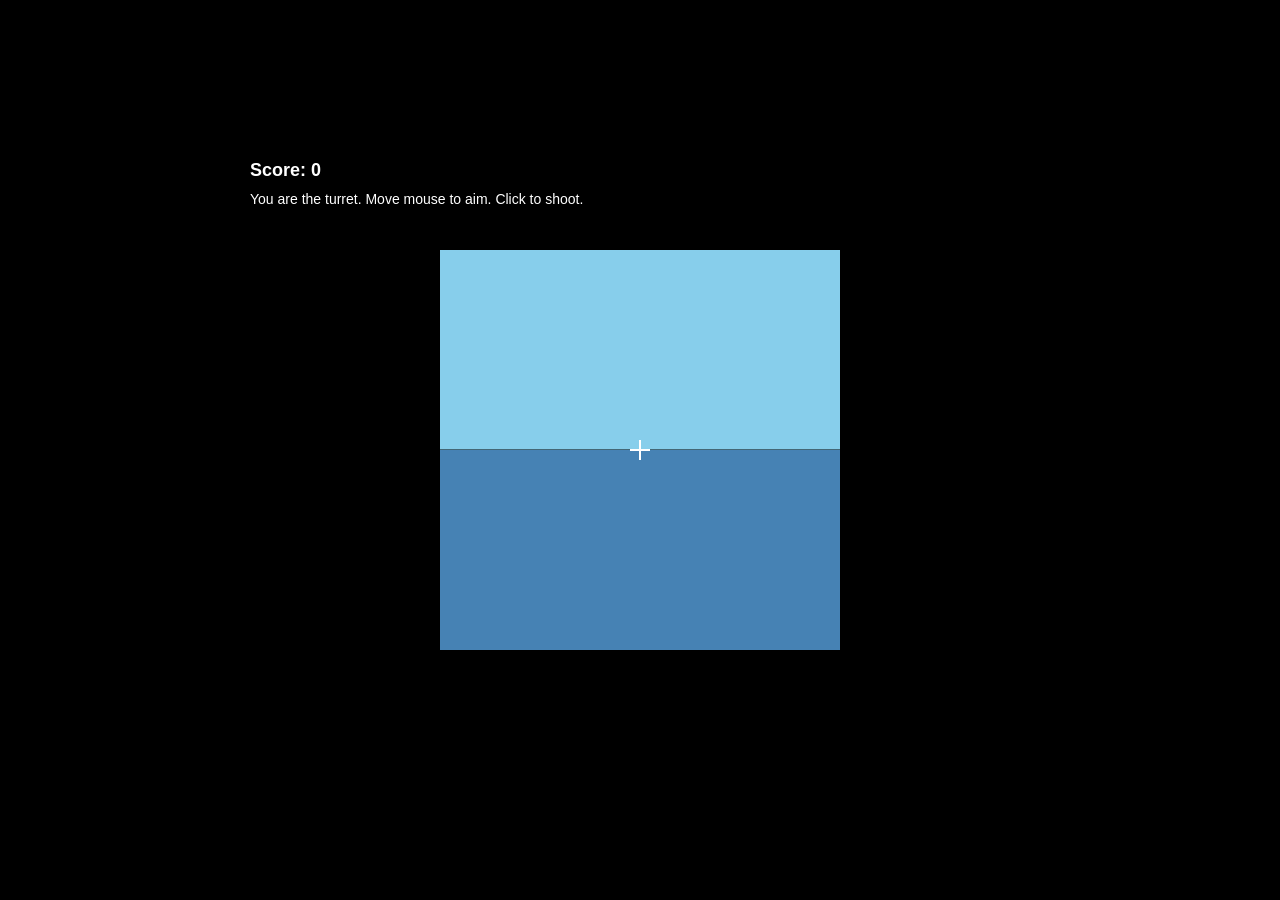
==== Warship/index.html @ a42882f4 "iniitial commit" ====
<!DOCTYPE html>
<html lang="en">
<head>
    <meta charset="UTF-8">
    <meta name="viewport" content="width=device-width, initial-scale=1.0">
    <title>Turret View</title>
    <link rel="stylesheet" href="style.css">
</head>
<body>
    <div id="game-container">
        <canvas id="game-canvas" width="800" height="600"></canvas>
        <div id="ui">
            <div id="score">Score: 0</div>
            <div id="instructions">You are the turret. Move mouse to aim. Click to shoot.</div>
        </div>
    </div>
    <script src="script.js"></script>
</body>
</html>
---- Warship/style.css ----
body {
    margin: 0;
    padding: 0;
    display: flex;
    justify-content: center;
    align-items: center;
    height: 100vh;
    background-color: #000; /* Black for inside barrel */
    font-family: Arial, sans-serif;
}

#game-container {
    position: relative;
}

#game-canvas {
    display: block;
    background-color: #000;
}

#ui {
    position: absolute;
    top: 10px;
    left: 10px;
    color: white;
    font-size: 18px;
}

#score {
    font-weight: bold;
}

#instructions {
    margin-top: 10px;
    font-size: 14px;
}
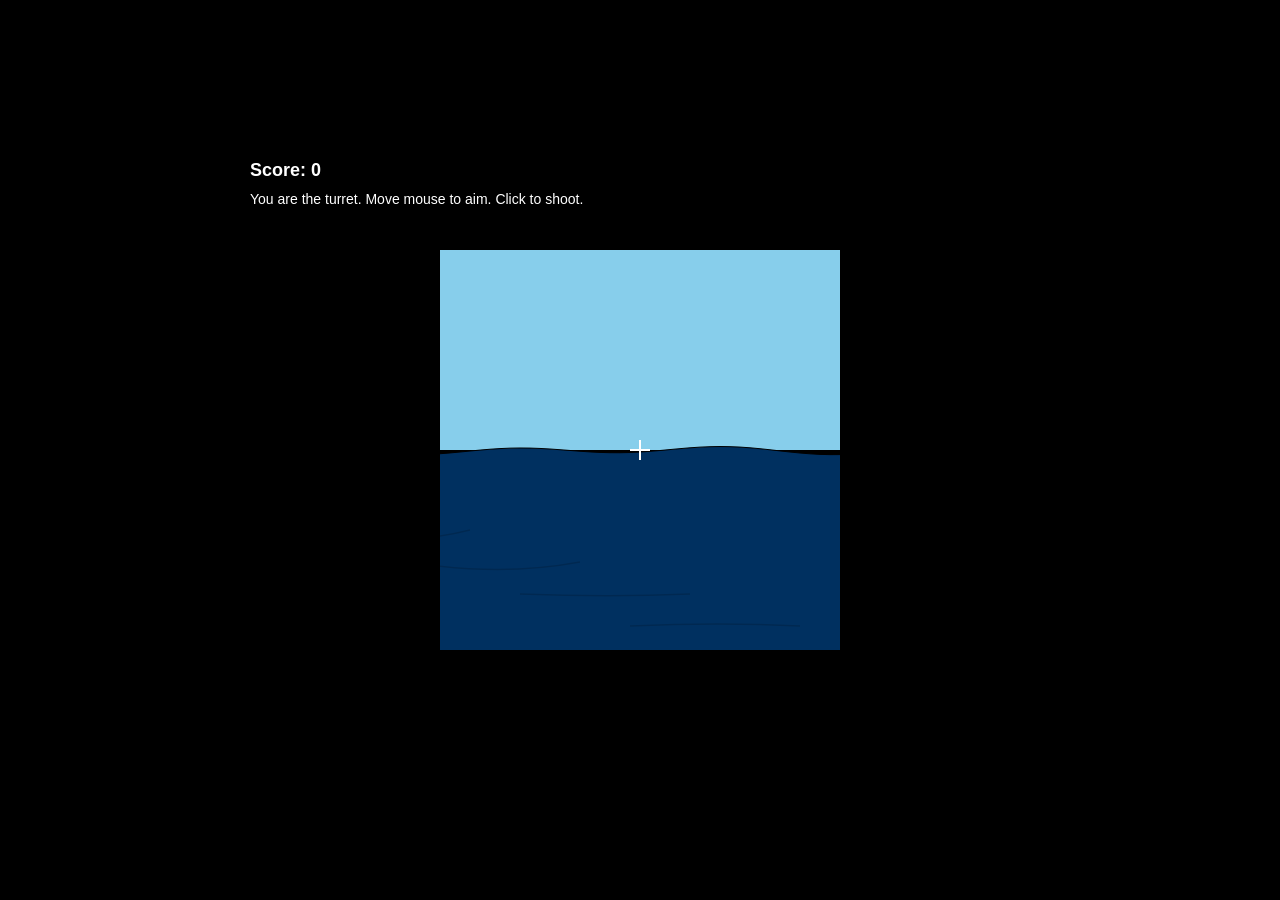
==== commit 8da2ae6f: "test changes" ====
--- a/Warship/index.html
+++ b/Warship/index.html
@@ -6,6 +6,7 @@
     <title>Turret View</title>
     <link rel="stylesheet" href="style.css">
 </head>
+
 <body>
     <div id="game-container">
         <canvas id="game-canvas" width="800" height="600"></canvas>
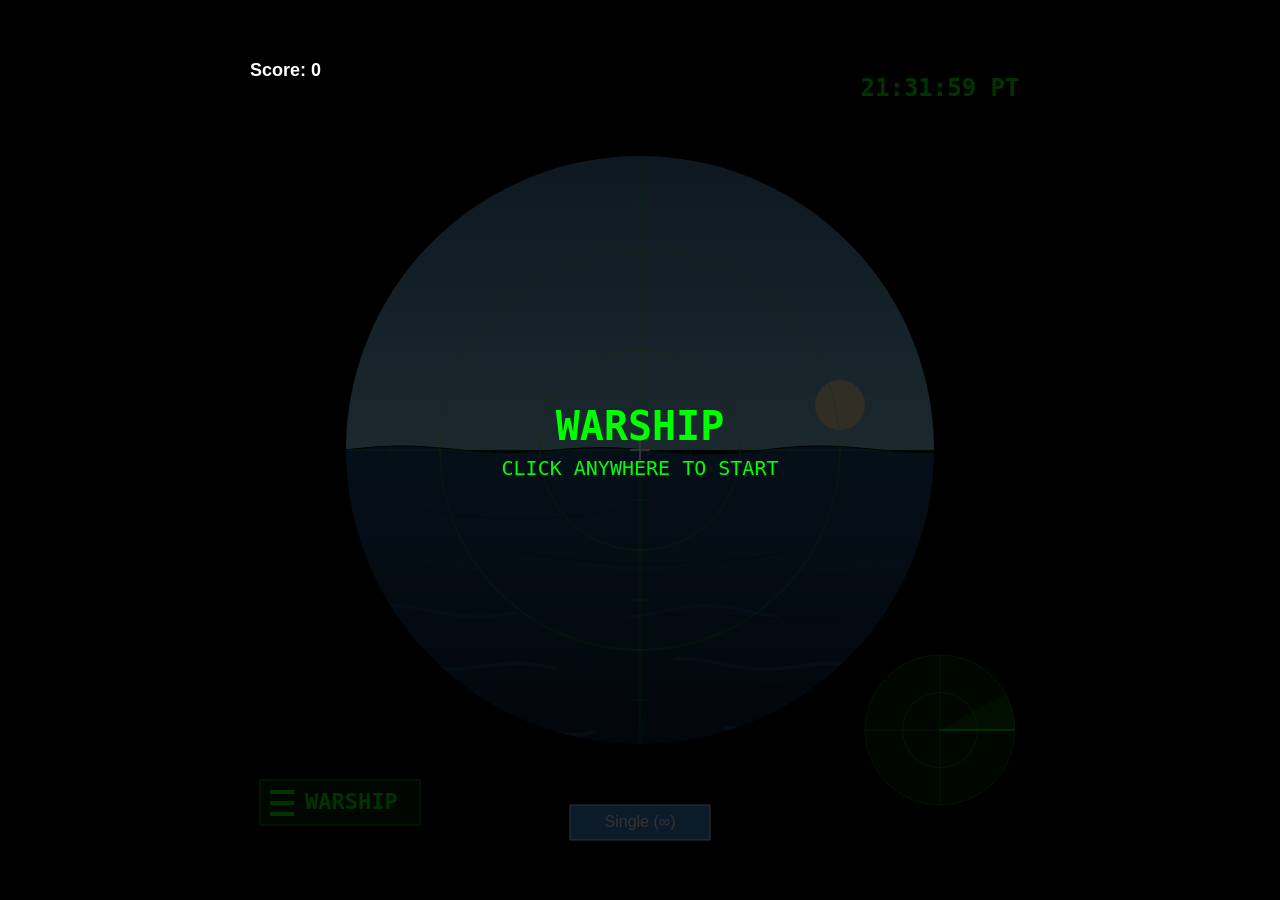
==== commit a3893c8f: "Added Sonar, Night vision, Time, Hamburger menu" ====
--- a/Warship/index.html
+++ b/Warship/index.html
@@ -9,10 +9,9 @@
 
 <body>
     <div id="game-container">
-        <canvas id="game-canvas" width="800" height="600"></canvas>
+        <canvas id="game-canvas" width="800" height="800"></canvas>
         <div id="ui">
             <div id="score">Score: 0</div>
-            <div id="instructions">You are the turret. Move mouse to aim. Click to shoot.</div>
         </div>
     </div>
     <script src="script.js"></script>
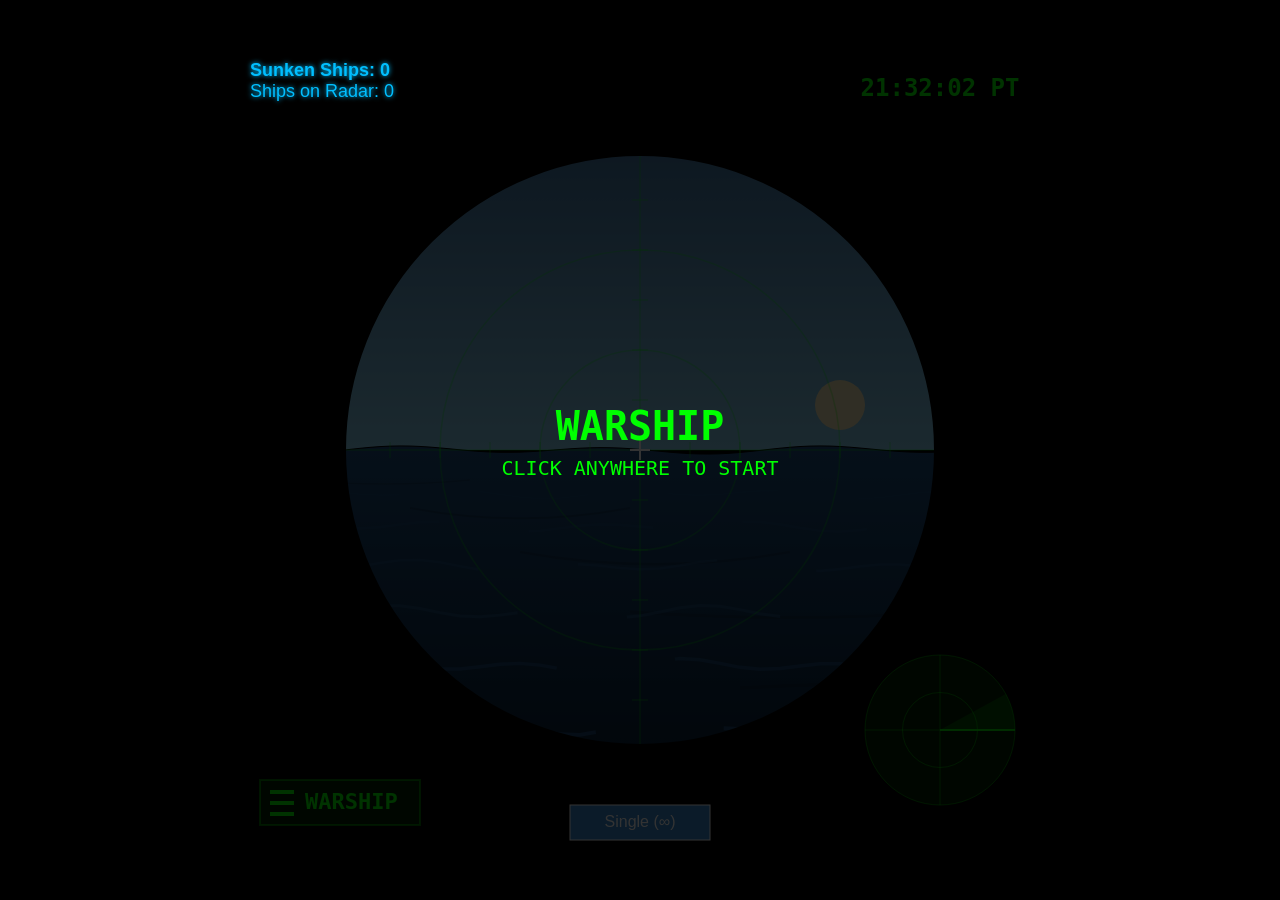
==== commit 70a8284d: "added ships on radar" ====
--- a/Warship/index.html
+++ b/Warship/index.html
@@ -11,7 +11,8 @@
     <div id="game-container">
         <canvas id="game-canvas" width="800" height="800"></canvas>
         <div id="ui">
-            <div id="score">Score: 0</div>
+            <div id="score" style="color: #00BFFF; text-shadow: 0 0 5px #00BFFF;">Sunken Ships: 0</div>
+            <div id="radar-count" style="color: #00BFFF; text-shadow: 0 0 5px #00BFFF;">Ships on Radar: 0</div>
         </div>
     </div>
     <script src="script.js"></script>
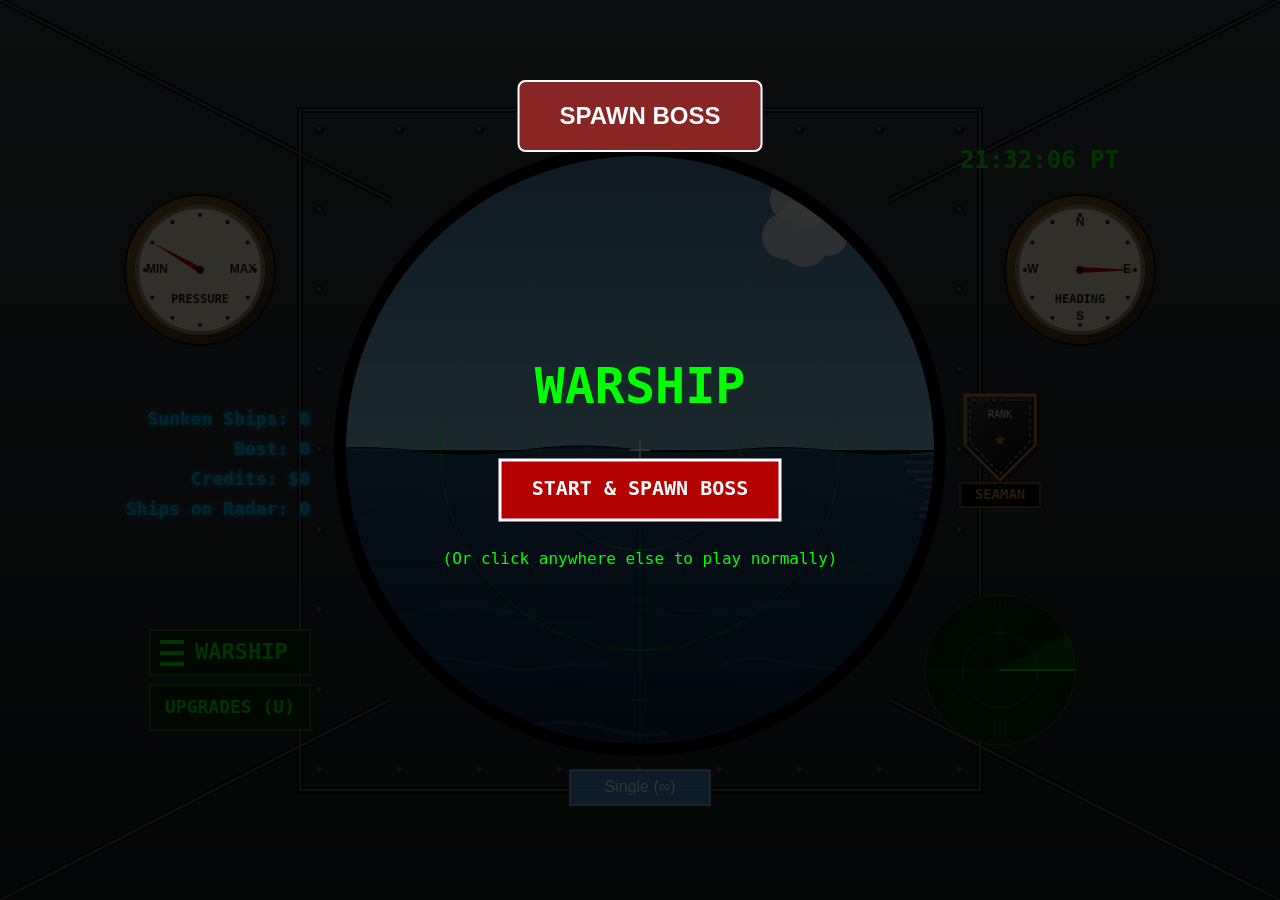
==== commit c1816f48: "fixed split files" ====
--- a/Warship/index.html
+++ b/Warship/index.html
@@ -15,6 +15,8 @@
             <div id="radar-count" style="color: #00BFFF; text-shadow: 0 0 5px #00BFFF;">Ships on Radar: 0</div>
         </div>
     </div>
+    <script src="audio.js"></script>
+    <script src="entities.js"></script>
     <script src="script.js"></script>
 </body>
 </html>
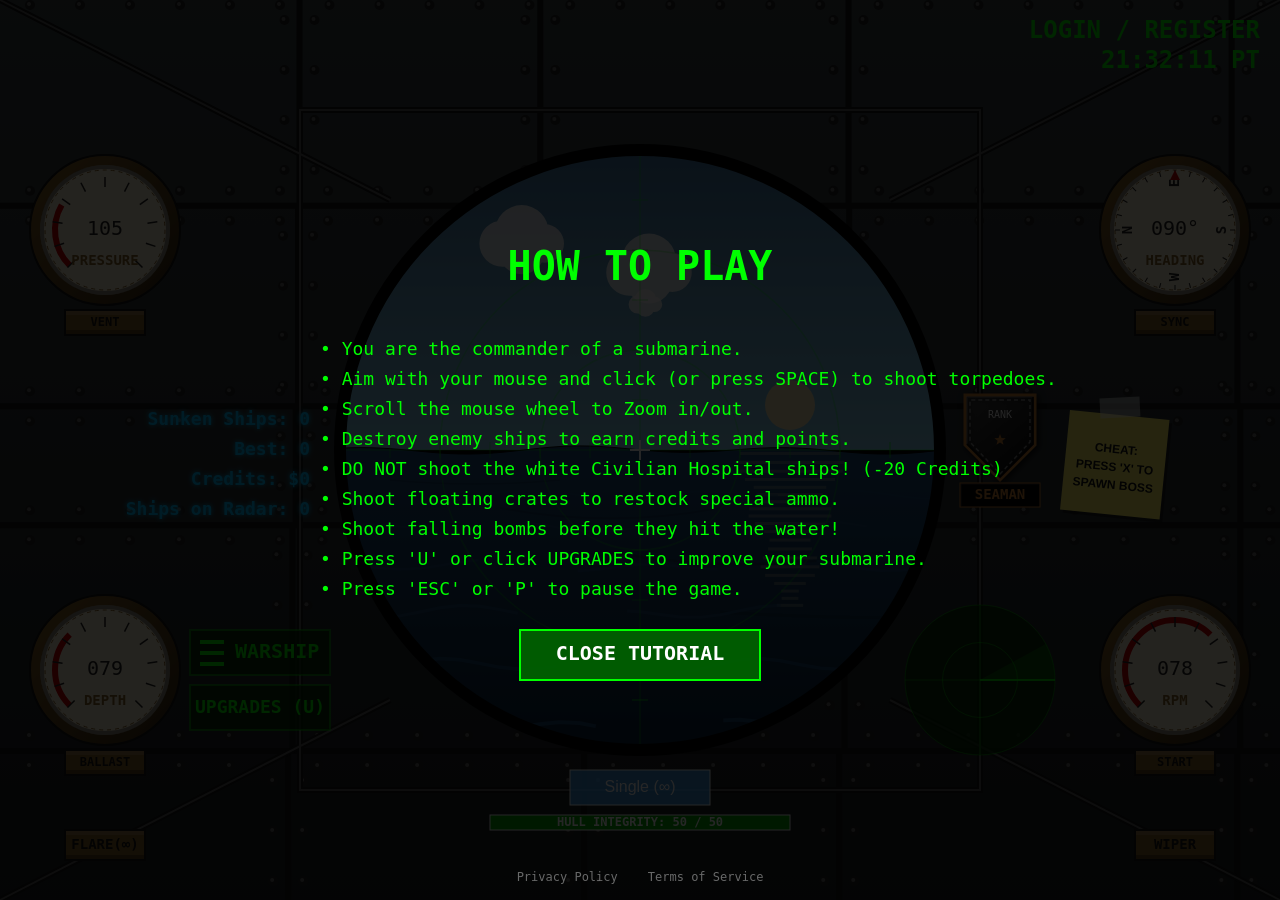
==== commit e40ac95c: "Update game engine, UI, and audio components" ====
--- a/Warship/index.html
+++ b/Warship/index.html
@@ -5,6 +5,7 @@
     <meta name="viewport" content="width=device-width, initial-scale=1.0">
     <title>Turret View</title>
     <link rel="stylesheet" href="style.css">
+    <meta name="google-site-verification" content="Xks6loCyv8ACzY7D9oRlkIN1xDmawqWiLdBbJKRfIxs" />    
 </head>
 
 <body>
--- a/Warship/style.css
+++ b/Warship/style.css
@@ -33,4 +33,27 @@
 #instructions {
     margin-top: 10px;
     font-size: 14px;
+}
+
+#footer-links {
+    position: absolute;
+    bottom: 15px;
+    width: 100%;
+    text-align: center;
+    z-index: 999999;
+    pointer-events: none; /* Let clicks pass through the container... */
+}
+
+#footer-links a {
+    pointer-events: auto; /* ...but catch clicks on the actual links */
+    color: rgba(255, 255, 255, 0.4);
+    text-decoration: none;
+    margin: 0 15px;
+    font-family: monospace;
+    font-size: 12px;
+    transition: color 0.2s;
+}
+
+#footer-links a:hover {
+    color: rgba(255, 255, 255, 1);
 }
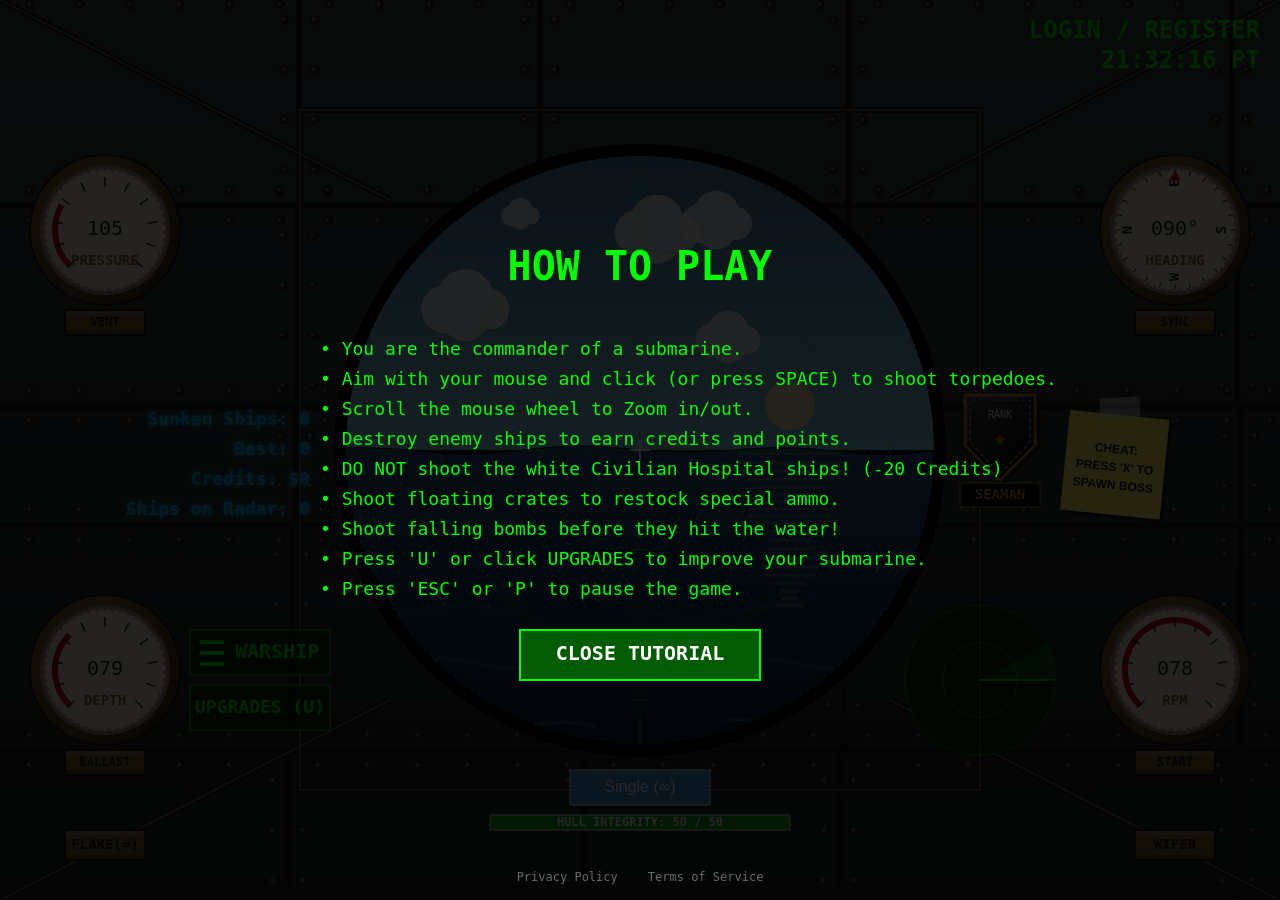
==== commit e0a6daac: "tried to fix things but did nothing" ====
--- a/Warship/index.html
+++ b/Warship/index.html
@@ -4,8 +4,8 @@
     <meta charset="UTF-8">
     <meta name="viewport" content="width=device-width, initial-scale=1.0">
     <title>Turret View</title>
+    <link rel="icon" href="data:image/svg+xml,<svg xmlns=%22http://www.w3.org/2000/svg%22 viewBox=%220 0 100 100%22><text y=%22.9em%22 font-size=%2290%22>🚢</text></svg>">
     <link rel="stylesheet" href="style.css">
-    <meta name="google-site-verification" content="Xks6loCyv8ACzY7D9oRlkIN1xDmawqWiLdBbJKRfIxs" />    
 </head>
 
 <body>
